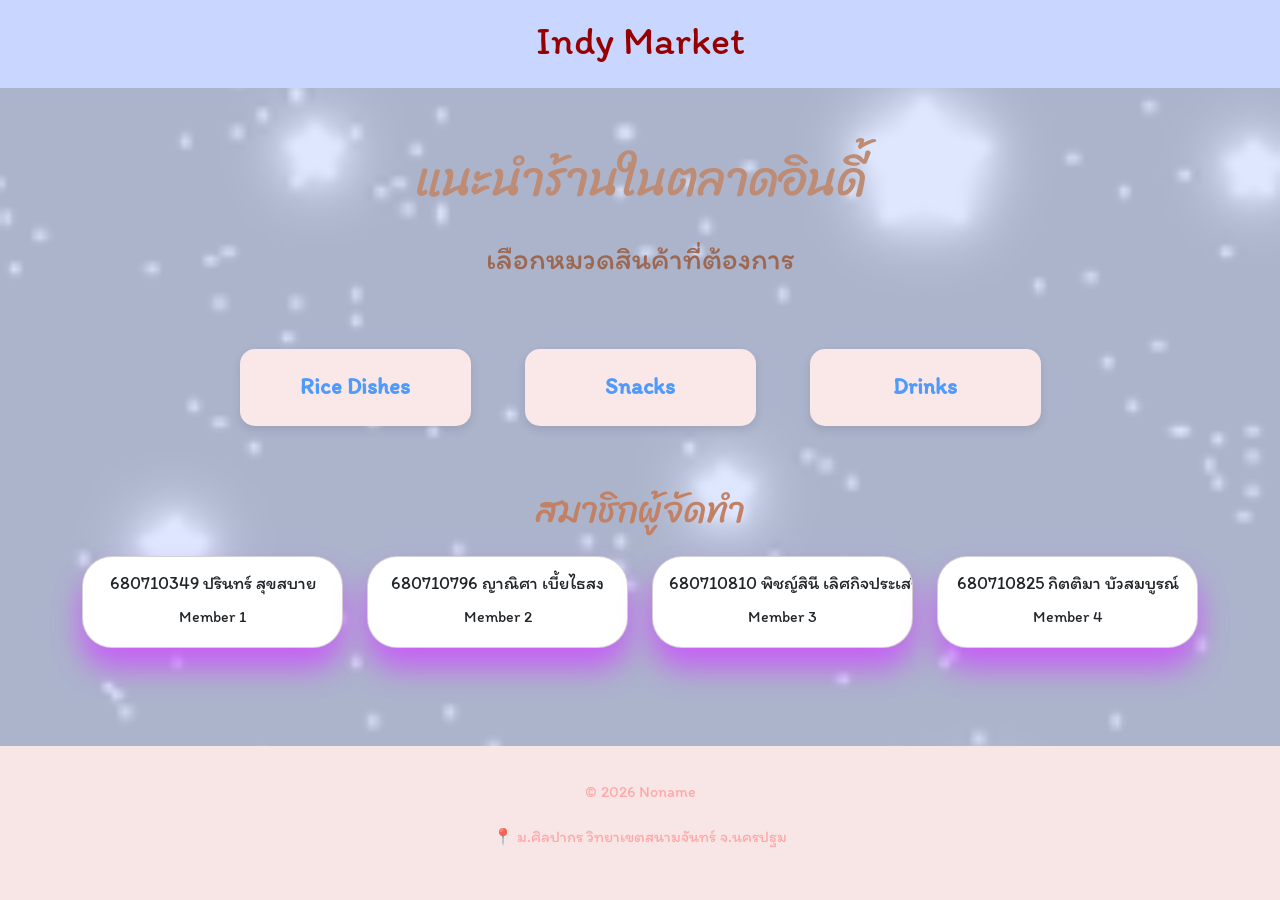
==== index.html @ 6334df79 "home v1" ====
<!DOCTYPE html>
<html>
        <head>
                <meta charset="UTF-8">
                <meta name="viewport" content="width=device-width, initial-scale=1.0">
                <title>No Name</title>
                <link href="https://cdn.jsdelivr.net/npm/bootstrap@5.3.8/dist/css/bootstrap.min.css" rel="stylesheet">
                <link rel="stylesheet" href="../css/style.css">
                <link href="https://fonts.googleapis.com/css2?family=Itim&family=Sriracha&display=swap" rel="stylesheet">
        </head>

<body>
        <header class="site-header text-center">
                <h1>Indy Market</h1>
        </header>
        <div class="stars"></div>
        <div class="container text-center mt-5">
        <h1 class="title">แนะนำร้านในตลาดอินดี้</h1>
        <p class="subtitle">เลือกหมวดสินค้าที่ต้องการ</p>
        <div class="row justify-content-center mt-5">

        
<div class="col-md-3">
        <a href="../pages/rice.html" class="menu-btn">Rice Dishes</a>
</div>
<div class="col-md-3">
        <a href="../pages/snacks.html" class="menu-btn">Snacks</a>
</div>
<div class="col-md-3">
        <a href="../pages/water.html" class="menu-btn">Drinks</a>
</div>
</div>
</div>


<div class="container mt-5">
        <h2 class="member-title text-center mb-4">สมาชิกผู้จัดทำ</h2>
<div class="row text-center">

<div class="col-md-3">
        <div class="card member-card">
                <div class="card-body">
                        <h5 class="card-title"> 680710349 ปรินทร์ สุขสบาย </h5>
                        <p class="card-text">Member 1</p>
                </div>
        </div>
</div>

<div class="col-md-3">
        <div class="card member-card">
                <div class="card-body">
                        <h5 class="card-title"> 680710796 ญาณิศา เบี้ยไธสง </h5>
                        <p class="card-text">Member 2</p>
                </div>
        </div>
</div>

<div class="col-md-3">
        <div class="card member-card">
                <div class="card-body">
                        <h5 class="card-title"> 680710810 พิชญ์สินี เลิศกิจประเสริฐ </h5>
                        <p class="card-text">Member 3</p>
                </div>
        </div>
</div>

<div class="col-md-3">
        <div class="card member-card">
                <div class="card-body">
                        <h5 class="card-title"> 680710825 กิตติมา บัวสมบูรณ์ </h5>
                        <p class="card-text">Member 4</p>
                 </div>
        </div>
</div>

</div>
</div>
<footer id="contact" class="site-footer">
        <p>&copy; 2026 Noname</p>
        <p>📍 ม.ศิลปากร วิทยาเขตสนามจันทร์ จ.นครปฐม</p>
</footer>
</body>
</html>
---- css/style.css ----
body {
    background-color: #d7e2ff;
    font-family:'Itim', cursive;
    font-size: 16px;
    line-height: 1.8;
    color: #9c6852;
    min-height:100vh;
    display:flex;
    flex-direction:column;
}

/* Header */
.site-header {
    background-color: #c9d6ff;
    color: rgb(150, 0, 0);
    padding: 1rem 2rem;
}

/* หัวข้อหลัก */
.title{
    font-family:'Sriracha', cursive;
    font-size:48px;
    margin-bottom:10px;
    line-height: 1.8;
    color: #be8b74;
}

/* ข้อความรอง */
.subtitle{
    font-size:30px;
    line-height: 1.8;
    color: #9c6852; 
}

/* ปุ่มเมนู */
.menu-btn{
display:block;
background-color:rgb(250, 231, 231);
color:#4e9afd;
text-decoration:none;
padding:18px;
margin:15px;
border-radius:15px;
font-size:1.4rem;
font-weight:bold;
box-shadow:0 4px 10px rgba(0,0,0,0.1);
transition:0.3s;
}

/* hover */
.menu-btn:hover{
background-color:#ff9e86;
transform:scale(1.05);
}

/* ดาวพื้นหลัง */
.stars{
position:fixed;
top:0;
left:0;
width:100%;
height:100%;
background:url("../pages/stars.gif");
background-size:cover;
z-index:-1;
opacity:0.2;
}

@keyframes twinkle{
0%{opacity:0.3;}
50%{opacity:0.9;}
100%{opacity:0.5;}
}
.member-title{
font-family:'Sriracha', cursive;
font-size:36px;
color:#c28165;
}

.member-card{
font-size:16px;
white-space: nowrap;
overflow: hidden;
text-overflow: ellipsis;
border-radius:30px;
box-shadow:0 20px 30px rgba(204, 75, 255, 0.799);
transition:0.5s;
font-family:'Itim', cursive;
}

.member-card:hover{
background-color:#d4ffff;
transform:scale(1.2);
}

.card-title{
font-size:18px;
}

.site-footer {
    margin-top:auto;
    background-color: #f8e6e6;
    color: rgba(255, 154, 154, 0.8);   /* ขาว 80% */
    text-align: center;
    padding: 2rem;
}
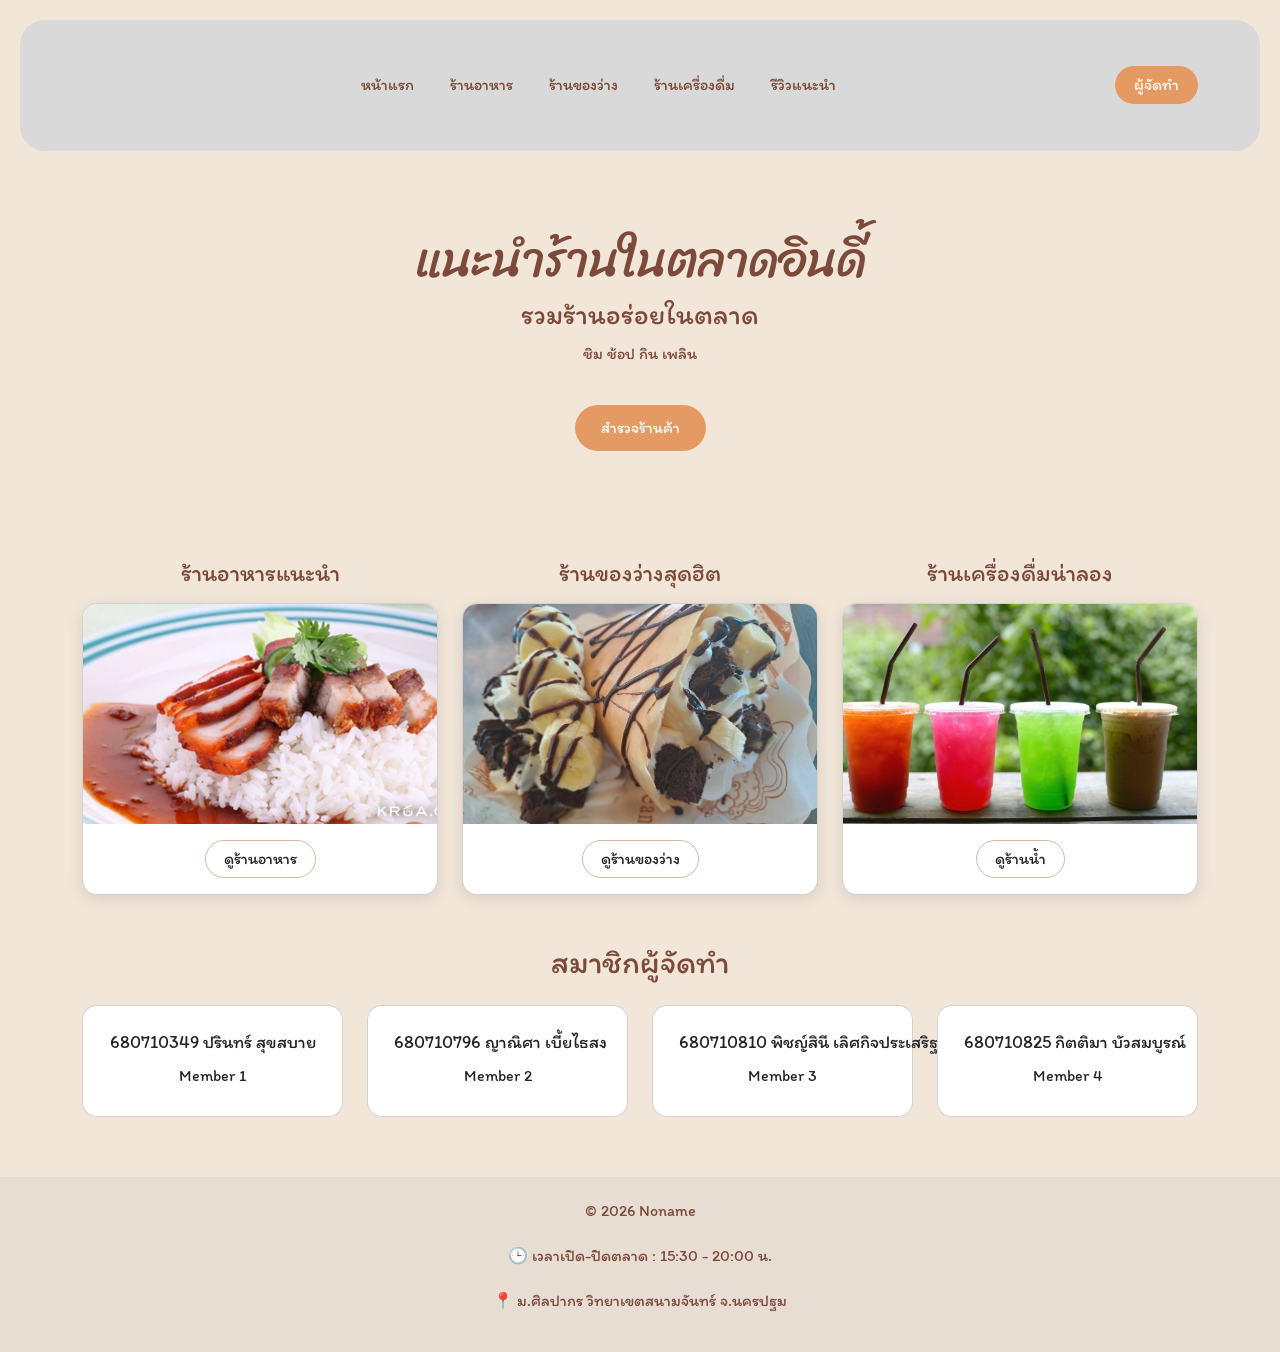
==== commit 6a5cdf3f: "style ma" ====
--- a/index.html
+++ b/index.html
@@ -3,41 +3,94 @@
         <head>
                 <meta charset="UTF-8">
                 <meta name="viewport" content="width=device-width, initial-scale=1.0">
-                <title>No Name</title>
+                <title>ตลาดแนะนำ</title>
                 <link href="https://cdn.jsdelivr.net/npm/bootstrap@5.3.8/dist/css/bootstrap.min.css" rel="stylesheet">
                 <link rel="stylesheet" href="../css/style.css">
                 <link href="https://fonts.googleapis.com/css2?family=Itim&family=Sriracha&display=swap" rel="stylesheet">
         </head>
 
 <body>
-        <header class="site-header text-center">
-                <h1>Indy Market</h1>
+        <header class="site-header">
+                <div class="container">
+                        <nav class="navbar navbar-expand-lg">
+                                <button class="navbar-toggler" data-bs-toggle="collapse" data-bs-target="#menu">☰</button>
+                                <div class="collapse navbar-collapse" id="menu">
+                                <ul class="navbar-nav mx-auto">
+                                        <li class="nav-item">
+                                                <a class="nav-link" href="#">หน้าแรก</a>
+                                        </li>
+                                        <li class="nav-item">
+                                                <a class="nav-link" href="rice.html">ร้านอาหาร</a>
+                                        </li>
+                                        <li class="nav-item">
+                                                <a class="nav-link" href="snacks.html">ร้านของว่าง</a>
+                                        </li>
+                                        <li class="nav-item">
+                                                <a class="nav-link" href="water.html">ร้านเครื่องดื่ม</a>
+                                        </li>
+                                        <li class="nav-item">
+                                                <a class="nav-link" href="#">รีวิวแนะนำ</a>
+                                        </li>
+                                </ul>
+                                <a href="#contact" class="btn creator-btn">ผู้จัดทำ</a>
+                        </div>
+                        </nav>
+                </div>
         </header>
-        <div class="stars"></div>
-        <div class="container text-center mt-5">
-        <h1 class="title">แนะนำร้านในตลาดอินดี้</h1>
-        <p class="subtitle">เลือกหมวดสินค้าที่ต้องการ</p>
-        <div class="row justify-content-center mt-5">
 
-        
-<div class="col-md-3">
-        <a href="../pages/rice.html" class="menu-btn">Rice Dishes</a>
-</div>
-<div class="col-md-3">
-        <a href="../pages/snacks.html" class="menu-btn">Snacks</a>
-</div>
-<div class="col-md-3">
-        <a href="../pages/water.html" class="menu-btn">Drinks</a>
+        <!-- Hero -->
+        <section class="hero text-center">
+                <h1>แนะนำร้านในตลาดอินดี้</h1>
+                <h3>รวมร้านอร่อยในตลาด</h3>
+                <p>ชิม ช้อป กิน เพลิน</p>
+                <a href="#food" class="btn explore-btn">สำรวจร้านค้า</a>
+        </section>
+
+<div class="container mt-5" id="food">
+<div class="row text-center g-4">
+
+<!-- ร้านอาหาร -->
+        <div class="col-lg-4 col-md-6">
+                <h4 class="section-title">ร้านอาหารแนะนำ</h4>
+                        <div class="card shop-card">
+                                <img src="../pages/rice.png" class="card-img-top">
+                                        <div class="card-body">
+                                                <a href="../pages/rice.html" class="btn shop-btn">ดูร้านอาหาร</a>
+                                        </div>
+                        </div>
+        </div>
+
+<!-- ร้านขนม -->
+        <div class="col-lg-4 col-md-6">
+                <h4 class="section-title">ร้านของว่างสุดฮิต</h4>
+                        <div class="card shop-card">
+                                <img src="../pages/sna.png" class="card-img-top">
+                                                <div class="card-body">
+                                                        <a href="../pages/snacks.html" class="btn shop-btn">ดูร้านของว่าง</a>
+                                                </div>
+                        </div>
+        </div>
+
+<!-- ร้านเครื่องดื่ม -->
+        <div class="col-lg-4 col-md-6">
+                <h4 class="section-title">ร้านเครื่องดื่มน่าลอง</h4>
+                        <div class="card shop-card">
+                                        <img src="../pages/wa.png" class="card-img-top">
+                                                <div class="card-body">
+                                                        <a href="../pages/water.html" class="btn shop-btn">ดูร้านน้ำ</a>
+                                                </div>
+                        </div>
+        </div>
+
 </div>
 </div>
-</div>
-
+                
 
 <div class="container mt-5">
         <h2 class="member-title text-center mb-4">สมาชิกผู้จัดทำ</h2>
 <div class="row text-center">
 
-<div class="col-md-3">
+<div class="col-lg-3 col-md-6 col-sm-12">
         <div class="card member-card">
                 <div class="card-body">
                         <h5 class="card-title"> 680710349 ปรินทร์ สุขสบาย </h5>
@@ -46,7 +99,7 @@
         </div>
 </div>
 
-<div class="col-md-3">
+<div class="col-lg-3 col-md-6 col-sm-12">
         <div class="card member-card">
                 <div class="card-body">
                         <h5 class="card-title"> 680710796 ญาณิศา เบี้ยไธสง </h5>
@@ -55,7 +108,7 @@
         </div>
 </div>
 
-<div class="col-md-3">
+<div class="col-lg-3 col-md-6 col-sm-12">
         <div class="card member-card">
                 <div class="card-body">
                         <h5 class="card-title"> 680710810 พิชญ์สินี เลิศกิจประเสริฐ </h5>
@@ -64,7 +117,7 @@
         </div>
 </div>
 
-<div class="col-md-3">
+<div class="col-lg-3 col-md-6 col-sm-12">
         <div class="card member-card">
                 <div class="card-body">
                         <h5 class="card-title"> 680710825 กิตติมา บัวสมบูรณ์ </h5>
@@ -77,7 +130,9 @@
 </div>
 <footer id="contact" class="site-footer">
         <p>&copy; 2026 Noname</p>
+        <p>🕒 เวลาเปิด-ปิดตลาด : 15:30 - 20:00 น.</p>
         <p>📍 ม.ศิลปากร วิทยาเขตสนามจันทร์ จ.นครปฐม</p>
 </footer>
+<script src="https://cdn.jsdelivr.net/npm/bootstrap@5.3.2/dist/js/bootstrap.bundle.min.js"></script>
 </body>
 </html>
--- a/css/style.css
+++ b/css/style.css
@@ -1,19 +1,37 @@
 body {
-    background-color: #d7e2ff;
+    background-color: #f2e6d9;
     font-family:'Itim', cursive;
     font-size: 16px;
     line-height: 1.8;
-    color: #9c6852;
+    color: #7b4a3a;
     min-height:100vh;
     display:flex;
     flex-direction:column;
 }
 
-/* Header */
-.site-header {
-    background-color: #c9d6ff;
-    color: rgb(150, 0, 0);
-    padding: 1rem 2rem;
+/* header */
+
+.site-header{
+
+background:#d9d9d9;
+padding:25px;
+border-radius:25px;
+margin:20px;
+
+}
+
+.logo{
+
+font-family:'Sriracha', cursive;
+font-size:22px;
+
+}
+
+.nav-link{
+
+color:#7a4a35;
+margin:10px;
+
 }
 
 /* หัวข้อหลัก */
@@ -32,75 +50,120 @@
     color: #9c6852; 
 }
 
-/* ปุ่มเมนู */
-.menu-btn{
-display:block;
-background-color:rgb(250, 231, 231);
-color:#4e9afd;
-text-decoration:none;
-padding:18px;
-margin:15px;
-border-radius:15px;
-font-size:1.4rem;
-font-weight:bold;
-box-shadow:0 4px 10px rgba(0,0,0,0.1);
-transition:0.3s;
+/* hover ปุ่ม */
+.btn:hover{
+    background-color:#f2e6d9;
+    color:#7b4a3a;
+    transition:0.3s;
 }
 
-/* hover */
-.menu-btn:hover{
-background-color:#ff9e86;
-transform:scale(1.05);
+/* ตอนกดปุ่ม */
+.btn:active{
+    background-color:#be8b74;
+    color:white;
+}.nav-link:hover{
+    background:#f2e6d9;
+    border-radius:10px;
 }
 
-/* ดาวพื้นหลัง */
-.stars{
-position:fixed;
-top:0;
-left:0;
-width:100%;
-height:100%;
-background:url("../pages/stars.gif");
-background-size:cover;
-z-index:-1;
-opacity:0.2;
+/* hero */
+.hero{
+padding:60px;
 }
 
-@keyframes twinkle{
-0%{opacity:0.3;}
-50%{opacity:0.9;}
-100%{opacity:0.5;}
-}
-.member-title{
+.hero h1{
 font-family:'Sriracha', cursive;
-font-size:36px;
-color:#c28165;
+font-size:48px;
 }
 
-.member-card{
-font-size:16px;
-white-space: nowrap;
-overflow: hidden;
-text-overflow: ellipsis;
-border-radius:30px;
-box-shadow:0 20px 30px rgba(204, 75, 255, 0.799);
-transition:0.5s;
-font-family:'Itim', cursive;
+.hero h3{
+margin-top:10px;
 }
 
-.member-card:hover{
-background-color:#d4ffff;
-transform:scale(1.2);
+.explore-btn{
+background:#e49a62;
+color:white;
+border-radius:25px;
+padding:10px 25px;
+margin-top:20px;
 }
 
-.card-title{
-font-size:18px;
+
+/* การ์ดร้าน */
+.section-title{
+margin-bottom:15px;
+}
+html{
+    scroll-behavior:smooth;
+}
+.shop-card{
+border-radius:15px;
+overflow:hidden;
+box-shadow:0 4px 15px rgba(0,0,0,0.1);
+}
+.explore-btn:hover{
+    background-color:#ffce9d;
+    color:#7b4a3a;
+}
+.shop-btn{
+border:1px solid #d8b7a6;
+border-radius:20px;
+padding:6px 18px;
 }
 
-.site-footer {
-    margin-top:auto;
-    background-color: #f8e6e6;
-    color: rgba(255, 154, 154, 0.8);   /* ขาว 80% */
-    text-align: center;
-    padding: 2rem;
+/* ปุ่มผู้จัดทำ */
+.creator-btn:hover{
+    background:#d4ecff;
+    color:#7b4a3a;
+}
+.creator-btn{
+background:#e49a62;
+color:white;
+border-radius:25px;
+padding:6px 18px;
+}
+
+.shop-card{
+border-radius:15px;
+overflow:hidden;
+box-shadow:0 4px 15px rgba(0,0,0,0.1);
+}
+
+.shop-card img{
+width:100%;
+height:220px;
+object-fit:cover;
+}
+
+.shop-card:hover{
+    transform:scale(1.05);
+}
+.member-card .card-title{
+    white-space: nowrap;
+    font-size:18px;
+}
+.member-card{
+    border-radius:15px;
+    padding:10px;
+    transition:0.3s;
+}
+
+/* การ์ดลอย */
+.member-card:hover{
+    background:#f8ca9a;
+    transform:translateY(-5px);
+}
+
+/* เปลี่ยนสีชื่อสมาชิก */
+.member-card:hover .card-title{
+    color:#000000;
+}
+
+/* footer */
+.site-footer{
+margin-top:60px;
+font-size:16px;
+background:#e8ddd2;
+text-align:center;
+padding:20px;
 }
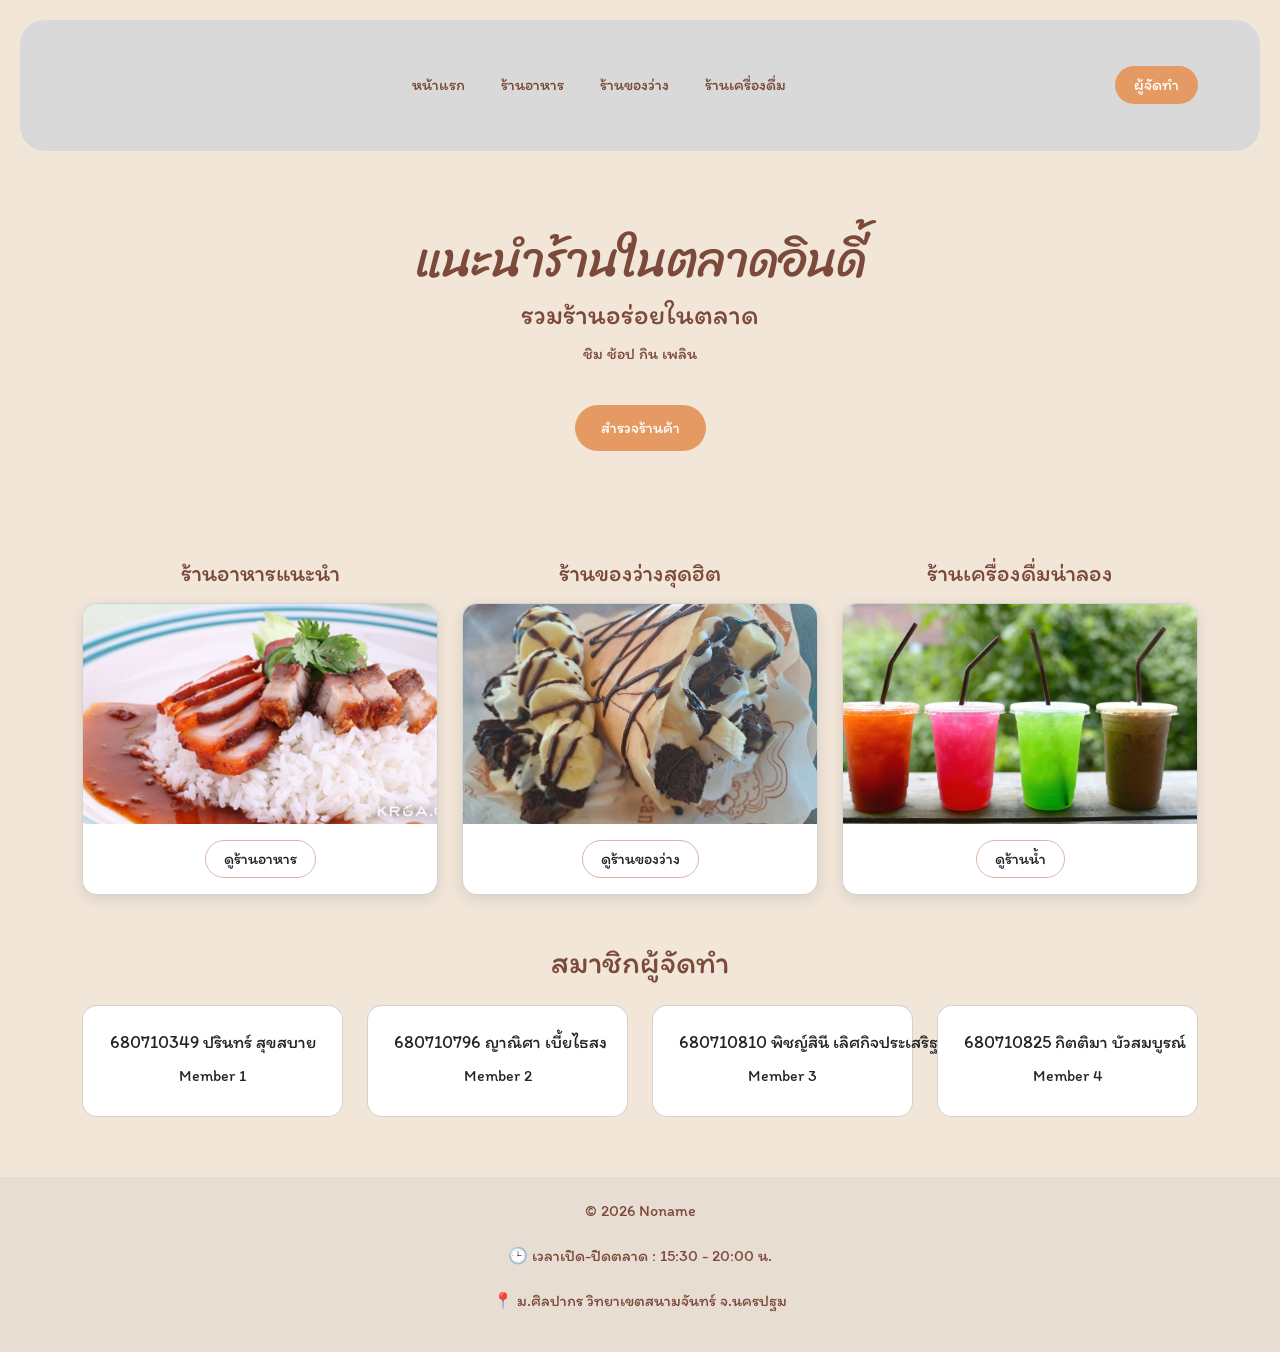
==== commit c8a05312: "link1ja" ====
--- a/index.html
+++ b/index.html
@@ -20,16 +20,13 @@
                                                 <a class="nav-link" href="#">หน้าแรก</a>
                                         </li>
                                         <li class="nav-item">
-                                                <a class="nav-link" href="rice.html">ร้านอาหาร</a>
+                                                <a class="nav-link" href="../pages/rice.html">ร้านอาหาร</a>
                                         </li>
                                         <li class="nav-item">
-                                                <a class="nav-link" href="snacks.html">ร้านของว่าง</a>
+                                                <a class="nav-link" href="../pages/snacks.html">ร้านของว่าง</a>
                                         </li>
                                         <li class="nav-item">
-                                                <a class="nav-link" href="water.html">ร้านเครื่องดื่ม</a>
-                                        </li>
-                                        <li class="nav-item">
-                                                <a class="nav-link" href="#">รีวิวแนะนำ</a>
+                                                <a class="nav-link" href="../pages/water.html">ร้านเครื่องดื่ม</a>
                                         </li>
                                 </ul>
                                 <a href="#contact" class="btn creator-btn">ผู้จัดทำ</a>
--- a/css/style.css
+++ b/css/style.css
@@ -166,4 +166,18 @@
 background:#e8ddd2;
 text-align:center;
 padding:20px;
+}
+
+.nav-btn{
+background:#e49a62;
+color:white;
+border-radius:25px;
+padding:8px 20px;
+margin:5px;
+transition:0.3s;
+}
+
+.nav-btn:hover{
+background:#ffce9d;
+color:#7b4a3a;
 }
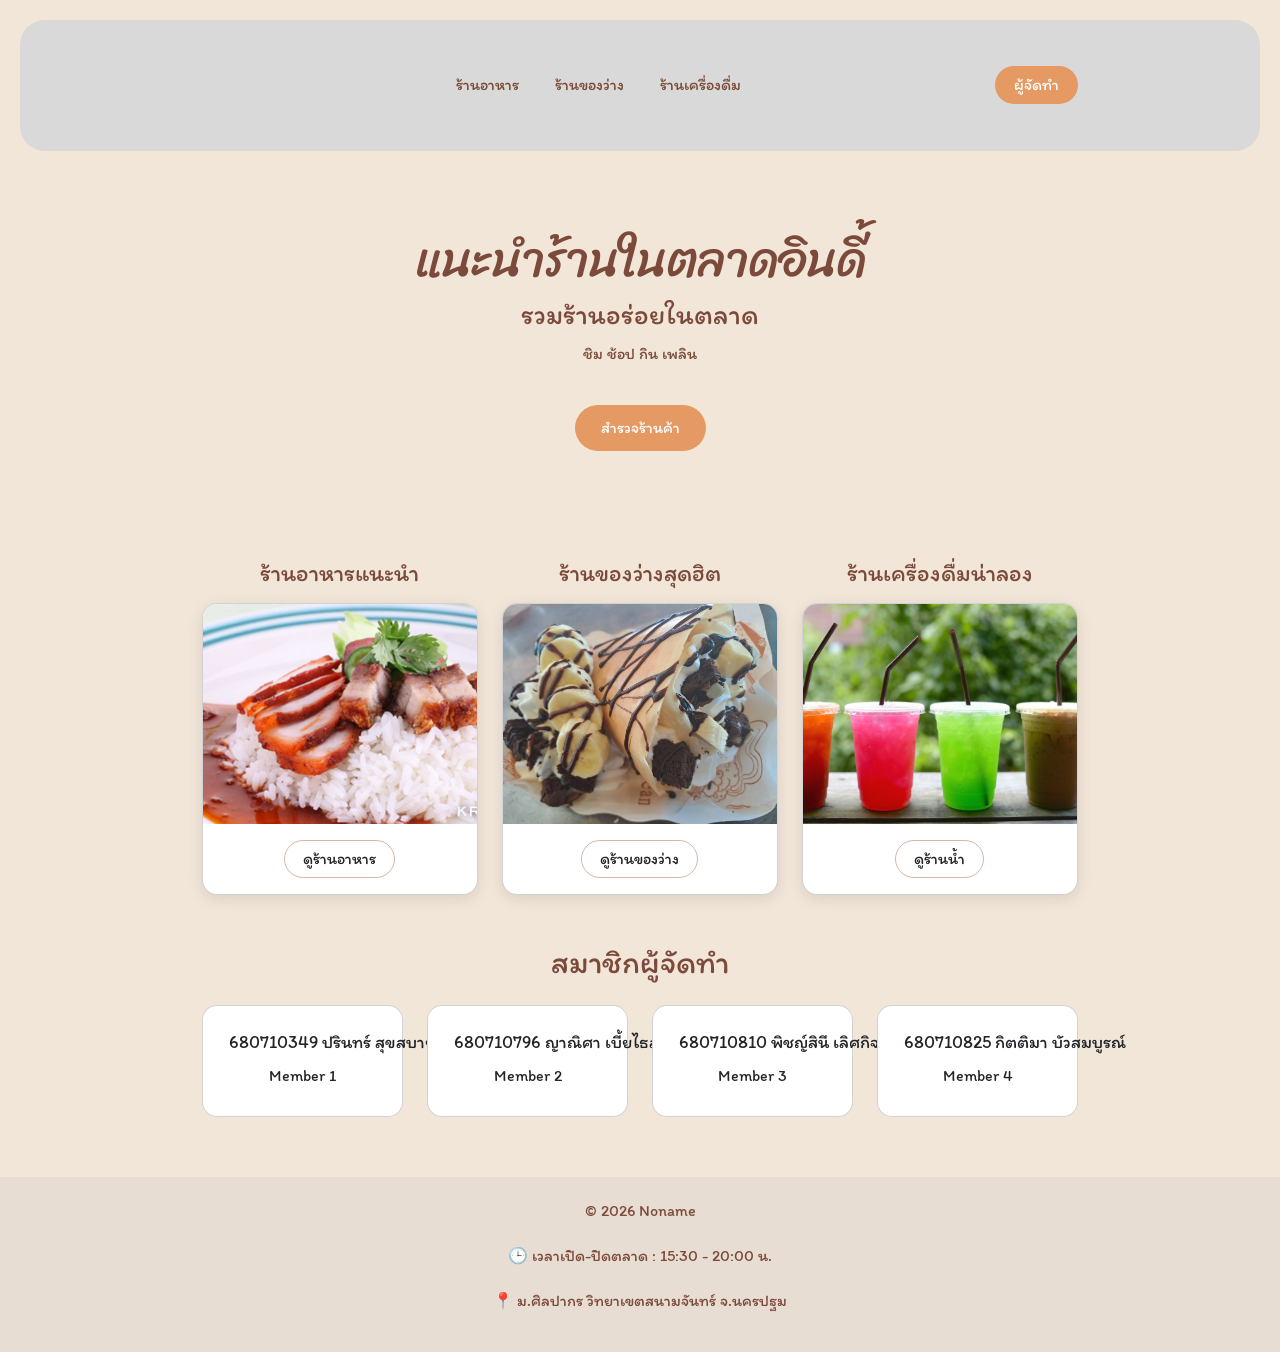
==== commit 7eb4de9c: "update wa" ====
--- a/index.html
+++ b/index.html
@@ -16,9 +16,7 @@
                                 <button class="navbar-toggler" data-bs-toggle="collapse" data-bs-target="#menu">☰</button>
                                 <div class="collapse navbar-collapse" id="menu">
                                 <ul class="navbar-nav mx-auto">
-                                        <li class="nav-item">
-                                                <a class="nav-link" href="#">หน้าแรก</a>
-                                        </li>
+                                        
                                         <li class="nav-item">
                                                 <a class="nav-link" href="../pages/rice.html">ร้านอาหาร</a>
                                         </li>
--- a/css/style.css
+++ b/css/style.css
@@ -19,6 +19,18 @@
 margin:20px;
 
 }
+.container{
+max-width:1000px;
+max-width:900px;
+margin:auto;
+}
+/* ปุ่ม Home */
+.bottom-menu{
+    position:fixed;
+    bottom:20px;
+    left:20px;
+    z-index:9999;
+}
 
 .logo{
 
@@ -88,7 +100,15 @@
 margin-top:20px;
 }
 
-
+.food-img{
+    border:2px solid #ae917c;
+    border-radius:15px;
+    transition:0.3s;
+}
+
+.food-img:hover{
+    transform:scale(1.05);
+}
 /* การ์ดร้าน */
 .section-title{
 margin-bottom:15px;
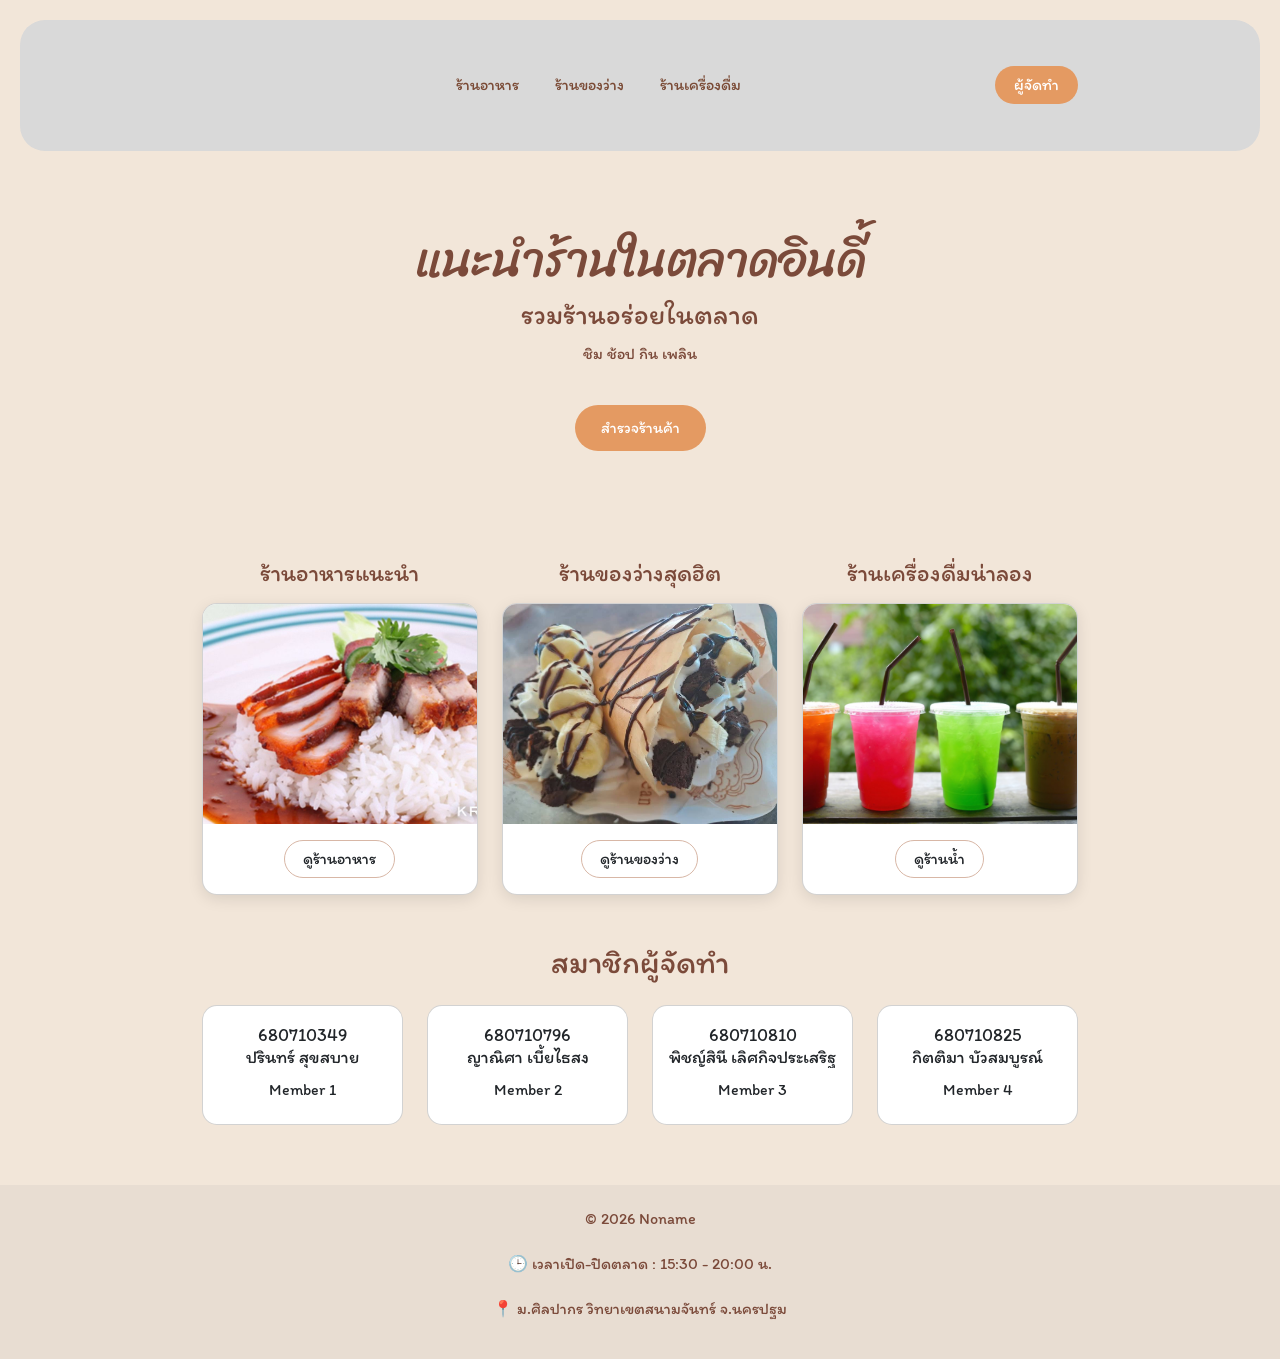
==== commit 6c1d916c: "new" ====
--- a/index.html
+++ b/index.html
@@ -83,12 +83,12 @@
 
 <div class="container mt-5">
         <h2 class="member-title text-center mb-4">สมาชิกผู้จัดทำ</h2>
-<div class="row text-center">
+<div class="row text-center g-4 justify-content-center align-items-stretch align-items-stretch">
 
 <div class="col-lg-3 col-md-6 col-sm-12">
         <div class="card member-card">
                 <div class="card-body">
-                        <h5 class="card-title"> 680710349 ปรินทร์ สุขสบาย </h5>
+                        <h5 class="card-title"> 680710349 <br> ปรินทร์ สุขสบาย </h5>
                         <p class="card-text">Member 1</p>
                 </div>
         </div>
@@ -97,7 +97,7 @@
 <div class="col-lg-3 col-md-6 col-sm-12">
         <div class="card member-card">
                 <div class="card-body">
-                        <h5 class="card-title"> 680710796 ญาณิศา เบี้ยไธสง </h5>
+                        <h5 class="card-title"> 680710796 <br> ญาณิศา เบี้ยไธสง </h5>
                         <p class="card-text">Member 2</p>
                 </div>
         </div>
@@ -106,7 +106,7 @@
 <div class="col-lg-3 col-md-6 col-sm-12">
         <div class="card member-card">
                 <div class="card-body">
-                        <h5 class="card-title"> 680710810 พิชญ์สินี เลิศกิจประเสริฐ </h5>
+                        <h5 class="card-title"> 680710810 <br> พิชญ์สินี เลิศกิจประเสริฐ </h5>
                         <p class="card-text">Member 3</p>
                 </div>
         </div>
@@ -115,7 +115,7 @@
 <div class="col-lg-3 col-md-6 col-sm-12">
         <div class="card member-card">
                 <div class="card-body">
-                        <h5 class="card-title"> 680710825 กิตติมา บัวสมบูรณ์ </h5>
+                        <h5 class="card-title"> 680710825 <br> กิตติมา บัวสมบูรณ์ </h5>
                         <p class="card-text">Member 4</p>
                  </div>
         </div>
--- a/css/style.css
+++ b/css/style.css
@@ -159,19 +159,29 @@
     transform:scale(1.05);
 }
 .member-card .card-title{
+    font-size:18px;
     white-space: nowrap;
-    font-size:18px;
+    overflow: hidden;
+    text-overflow: ellipsis;
+    max-width:100%;
+    display:block;
 }
 .member-card{
+    height:100%;
     border-radius:15px;
-    padding:10px;
+    padding:15px;
     transition:0.3s;
+    height:120px;
+    display:flex;
+    align-items:center;
+    justify-content:center;
 }
 
 /* การ์ดลอย */
 .member-card:hover{
     background:#f8ca9a;
     transform:translateY(-5px);
+    box-shadow:0 8px 20px rgba(0,0,0,0.15);
 }
 
 /* เปลี่ยนสีชื่อสมาชิก */
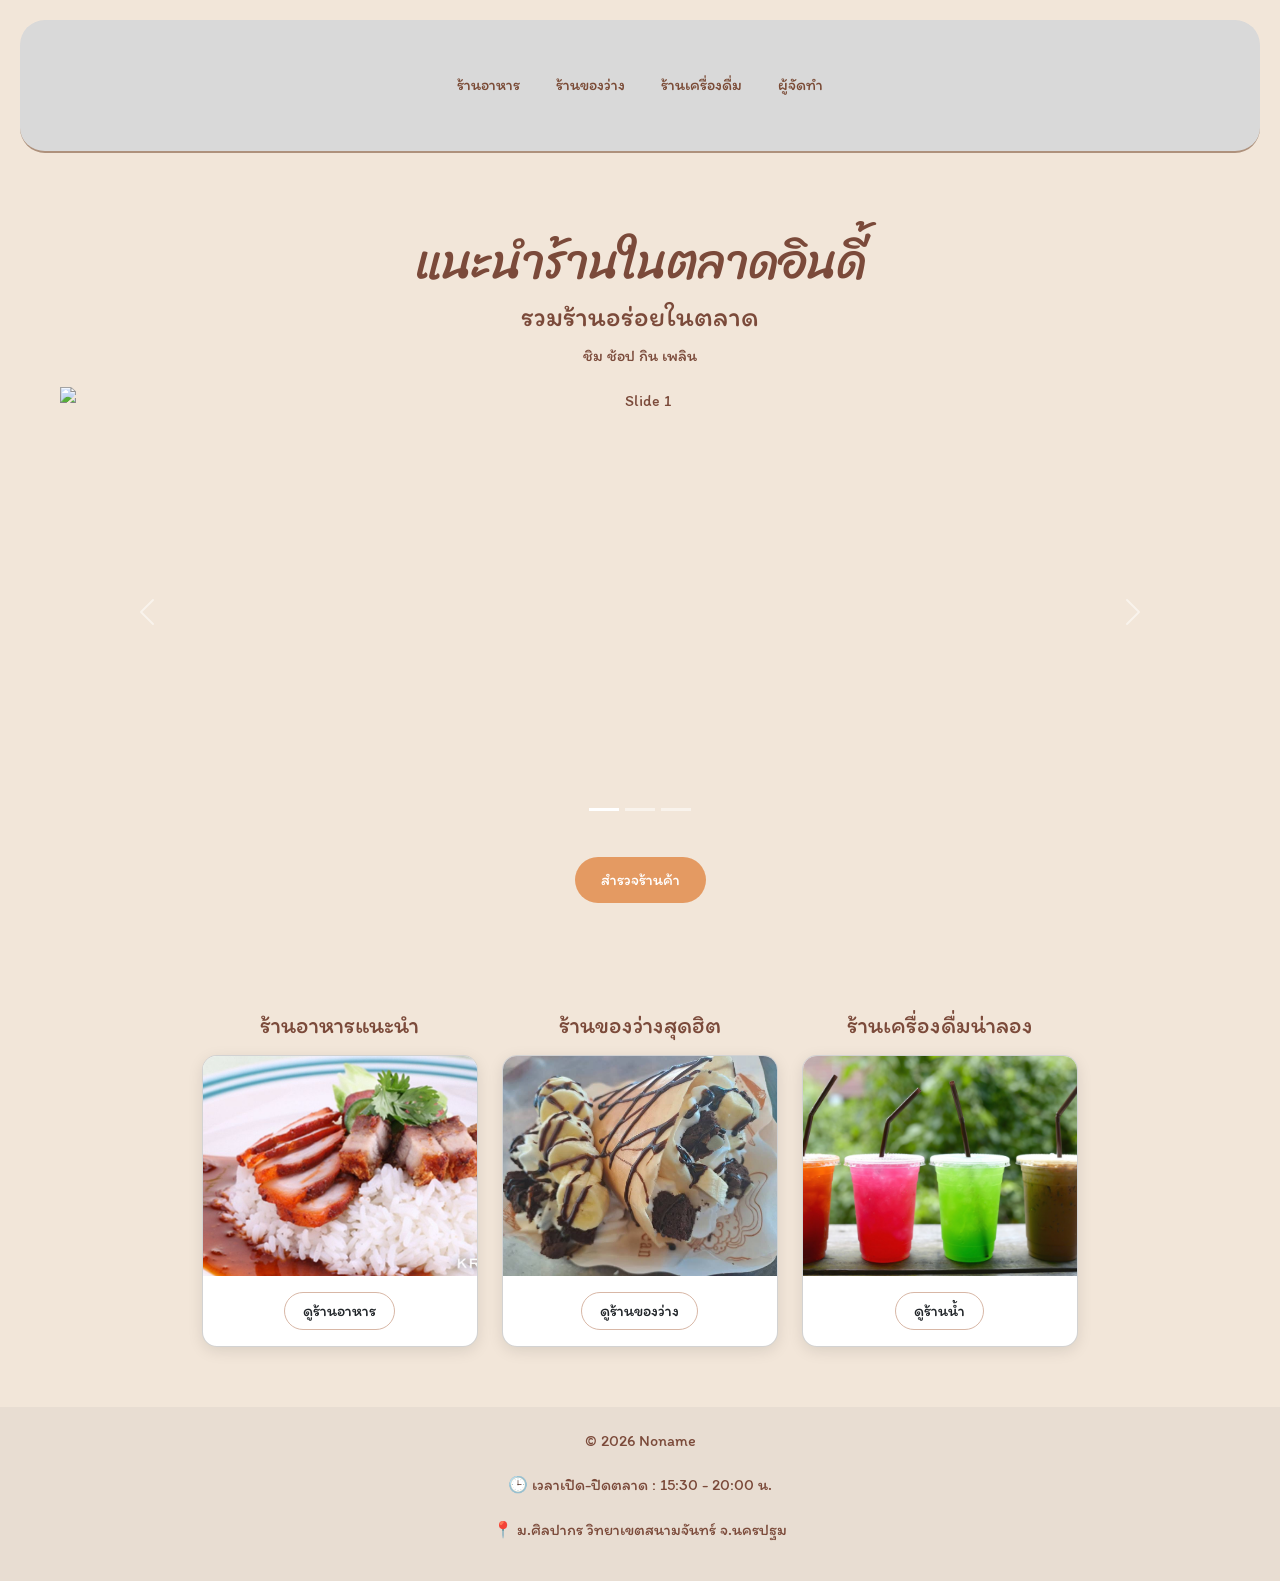
==== commit b40655f0: "new" ====
--- a/index.html
+++ b/index.html
@@ -26,8 +26,11 @@
                                         <li class="nav-item">
                                                 <a class="nav-link" href="../pages/water.html">ร้านเครื่องดื่ม</a>
                                         </li>
+                                        <li class="nav-item">
+                                                <a class="nav-link" href="../pages/ice.html">ผู้จัดทำ</a>
+                                        </li>
                                 </ul>
-                                <a href="#contact" class="btn creator-btn">ผู้จัดทำ</a>
+                
                         </div>
                         </nav>
                 </div>
@@ -38,6 +41,60 @@
                 <h1>แนะนำร้านในตลาดอินดี้</h1>
                 <h3>รวมร้านอร่อยในตลาด</h3>
                 <p>ชิม ช้อป กิน เพลิน</p>
+                <!-- Carousel พื้นฐาน -->
+                        <div id="myCarousel" class="carousel slide" data-bs-ride="carousel">
+
+                        <!-- Indicators (จุดบอกสไลด์) -->
+                        <div class="carousel-indicators">
+                                <button type="button" data-bs-target="#myCarousel" data-bs-slide-to="0" class="active"></button>
+                                <button type="button" data-bs-target="#myCarousel" data-bs-slide-to="1"></button>
+                                <button type="button" data-bs-target="#myCarousel" data-bs-slide-to="2"></button>
+                        </div>
+
+                        <!-- Slides -->
+                        <div class="carousel-inner">
+                                <div class="carousel-item active">
+                                <img src="https://i.postimg.cc/KzLmdCh3/1.jpg" class="d-block w-100" alt="Slide 1" width="500" height="450">
+                               
+                                </div>
+                                <div class="carousel-item">
+                                <img src="https://scontent.fbkk33-2.fna.fbcdn.net/v/t39.30808-6/510193749_1153983816762074_2820450658507526796_n.jpg?stp=cp6_dst-jpg_tt6&_nc_cat=109&ccb=1-7&_nc_sid=13d280&_nc_eui2=AeEBhCdNfhrF-qLbdo3KCYIJqWS2WMql0h-pZLZYyqXSH6rpvmePRrtg4UWj5dyEPxiIU3N_XhPdzPKgiCu7YcBo&_nc_ohc=tNY5rYXUB2MQ7kNvwHTOmKI&_nc_oc=AdnfHryP4kBU_SiB1wE0wpzYNrBWZfUtfPgLgjL4pq0D6QskIhlS4ToskWWxEwYuJoo&_nc_zt=23&_nc_ht=scontent.fbkk33-2.fna&_nc_gid=4p8emokaq4-mhHpvH0U1OA&_nc_ss=8&oh=00_AfzwMH_Vuwx-Tbprw8XoIXURTnydIJXQMR0BeDtoE3vfzQ&oe=69B9F472" class="d-block w-100" alt="Slide 2" width="500" height="450">
+
+                                </div>
+                                <div class="carousel-item">
+                                <img src="https://scontent.fkdt1-1.fna.fbcdn.net/v/t39.30808-6/615420239_875324478614433_8779172358465525591_n.jpg?stp=cp6_dst-jpg_tt6&_nc_cat=107&ccb=1-7&_nc_sid=7b2446&_nc_eui2=AeHPKQT2z1NVSbApFg1PCSKh60agjzmBt0TrRqCPOYG3RKDEYuJs1vc76LQyitNCXGxnHInR-ipdxaTIwRWOTvw2&_nc_ohc=bkNRH2ocEUIQ7kNvwGaqqzT&_nc_oc=AdlYj5SV9rppnhLKIAHvQYfa-nMNo75VNle6vpV6VwgWq8TR326AMra5vtzRMMQCvko&_nc_zt=23&_nc_ht=scontent.fkdt1-1.fna&_nc_gid=spc-13GFuRXxCVZvRwbu1w&_nc_ss=8&oh=00_AfyHv4jgzbElEg66R172bD5XRJ98-a7A9ds0ZSiOQ4qTkg&oe=69BB2244" class="d-block w-100" alt="Slide 3" width="500" height="450">
+                               
+                                </div>
+                        </div>
+
+                        <!-- ปุ่มเลื่อน -->
+                        <button class="carousel-control-prev" type="button" data-bs-target="#myCarousel" data-bs-slide="prev">
+                                <span class="carousel-control-prev-icon"></span>
+                        </button>
+                        <button class="carousel-control-next" type="button" data-bs-target="#myCarousel" data-bs-slide="next">
+                                <span class="carousel-control-next-icon"></span>
+                        </button>
+
+                        </div>
+                <!-- หยุดเปลี่ยนสไลด์อัตโนมัติ -->
+                        <div class="carousel slide" data-bs-ride="false">
+
+                        <!-- กำหนดระยะเวลาต่อสไลด์ (5 วินาที) -->
+                        <div class="carousel-item active" data-bs-interval="5000">
+
+                        <!-- ปิด Touch Swipe บน Mobile -->
+                        <div class="carousel slide" data-bs-touch="false">
+
+                        <!-- ควบคุมด้วย JavaScript -->
+                        <script>
+                                const carousel = new bootstrap.Carousel('#myCarousel', {
+                                interval: 3000,  // เปลี่ยนทุก 3 วินาที
+                                wrap: true,      // วนรอบ
+                                pause: 'hover'   // หยุดเมื่อ hover
+                                });
+                                carousel.next();     // เลื่อนถัดไป
+                                carousel.prev();     // เลื่อนก่อนหน้า
+                        </script>
                 <a href="#food" class="btn explore-btn">สำรวจร้านค้า</a>
         </section>
 
@@ -79,50 +136,6 @@
 
 </div>
 </div>
-                
-
-<div class="container mt-5">
-        <h2 class="member-title text-center mb-4">สมาชิกผู้จัดทำ</h2>
-<div class="row text-center g-4 justify-content-center align-items-stretch align-items-stretch">
-
-<div class="col-lg-3 col-md-6 col-sm-12">
-        <div class="card member-card">
-                <div class="card-body">
-                        <h5 class="card-title"> 680710349 <br> ปรินทร์ สุขสบาย </h5>
-                        <p class="card-text">Member 1</p>
-                </div>
-        </div>
-</div>
-
-<div class="col-lg-3 col-md-6 col-sm-12">
-        <div class="card member-card">
-                <div class="card-body">
-                        <h5 class="card-title"> 680710796 <br> ญาณิศา เบี้ยไธสง </h5>
-                        <p class="card-text">Member 2</p>
-                </div>
-        </div>
-</div>
-
-<div class="col-lg-3 col-md-6 col-sm-12">
-        <div class="card member-card">
-                <div class="card-body">
-                        <h5 class="card-title"> 680710810 <br> พิชญ์สินี เลิศกิจประเสริฐ </h5>
-                        <p class="card-text">Member 3</p>
-                </div>
-        </div>
-</div>
-
-<div class="col-lg-3 col-md-6 col-sm-12">
-        <div class="card member-card">
-                <div class="card-body">
-                        <h5 class="card-title"> 680710825 <br> กิตติมา บัวสมบูรณ์ </h5>
-                        <p class="card-text">Member 4</p>
-                 </div>
-        </div>
-</div>
-
-</div>
-</div>
 <footer id="contact" class="site-footer">
         <p>&copy; 2026 Noname</p>
         <p>🕒 เวลาเปิด-ปิดตลาด : 15:30 - 20:00 น.</p>
--- a/css/style.css
+++ b/css/style.css
@@ -8,22 +8,13 @@
     display:flex;
     flex-direction:column;
 }
-
-/* header */
-
-.site-header{
-
-background:#d9d9d9;
-padding:25px;
-border-radius:25px;
-margin:20px;
-
-}
-.container{
-max-width:1000px;
-max-width:900px;
-margin:auto;
-}
+.food-img {
+        border: 2px solid #ae917c;
+            border-radius: 15px;
+                object-fit: cover; 
+                    aspect-ratio: 4 / 3; 
+}
+
 /* ปุ่ม Home */
 .bottom-menu{
     position:fixed;
@@ -62,6 +53,23 @@
     color: #9c6852; 
 }
 
+/* header */
+
+.site-header{
+text-align:center;
+background:#d9d9d9;
+padding:25px;
+border-radius:25px;
+margin:20px;
+border-bottom:2px solid #ae917c;
+color:#964D32;
+}
+.container{
+max-width:1000px;
+max-width:900px;
+margin:auto;
+}
+ 
 /* hover ปุ่ม */
 .btn:hover{
     background-color:#f2e6d9;
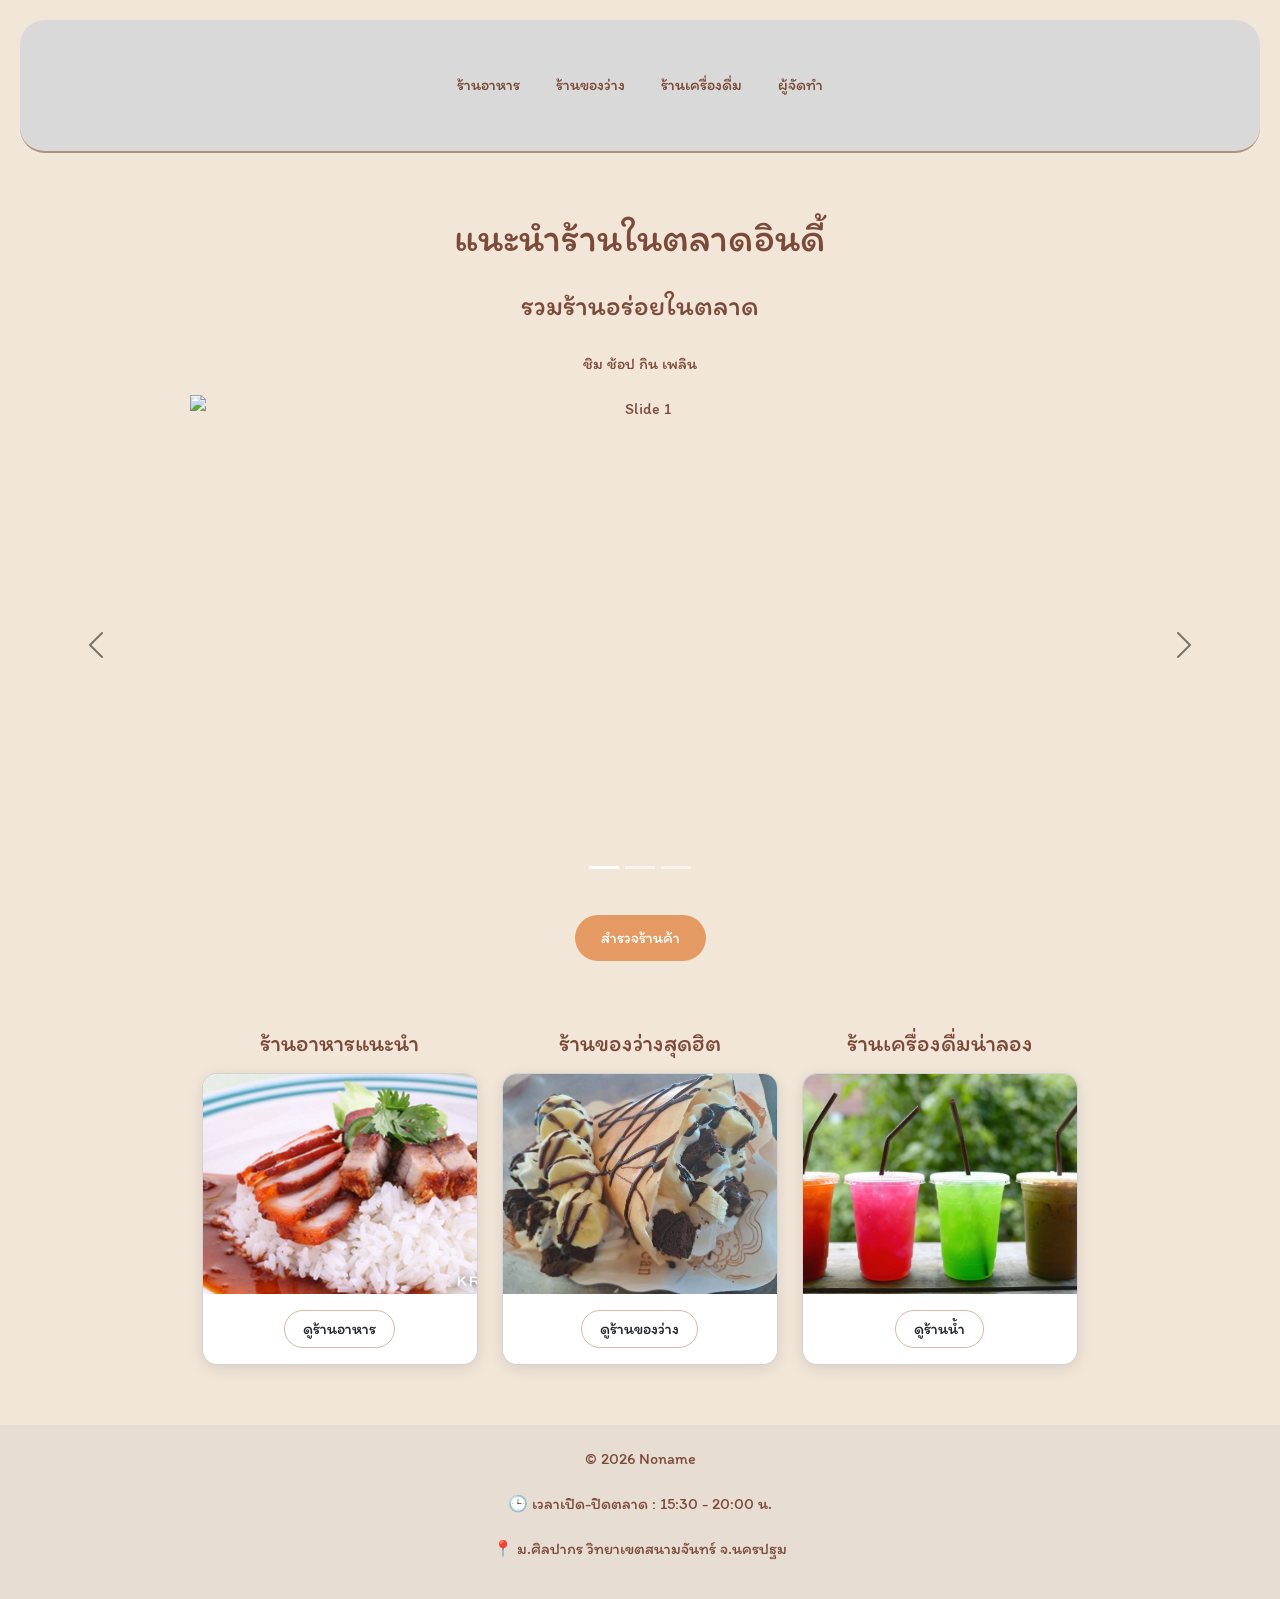
==== commit 42d64c26: "por" ====
--- a/index.html
+++ b/index.html
@@ -27,7 +27,7 @@
                                                 <a class="nav-link" href="../pages/water.html">ร้านเครื่องดื่ม</a>
                                         </li>
                                         <li class="nav-item">
-                                                <a class="nav-link" href="../pages/ice.html">ผู้จัดทำ</a>
+                                                <a class="nav-link" href="https://webtech-pied-beta.vercel.app/pages/name.html">ผู้จัดทำ</a>
                                         </li>
                                 </ul>
                 
@@ -54,16 +54,13 @@
                         <!-- Slides -->
                         <div class="carousel-inner">
                                 <div class="carousel-item active">
-                                <img src="https://i.postimg.cc/KzLmdCh3/1.jpg" class="d-block w-100" alt="Slide 1" width="500" height="450">
-                               
+                                        <img src="https://i.postimg.cc/KzLmdCh3/1.jpg" class="d-block w-100 carousel-img" alt="Slide 1">
                                 </div>
                                 <div class="carousel-item">
-                                <img src="https://scontent.fbkk33-2.fna.fbcdn.net/v/t39.30808-6/510193749_1153983816762074_2820450658507526796_n.jpg?stp=cp6_dst-jpg_tt6&_nc_cat=109&ccb=1-7&_nc_sid=13d280&_nc_eui2=AeEBhCdNfhrF-qLbdo3KCYIJqWS2WMql0h-pZLZYyqXSH6rpvmePRrtg4UWj5dyEPxiIU3N_XhPdzPKgiCu7YcBo&_nc_ohc=tNY5rYXUB2MQ7kNvwHTOmKI&_nc_oc=AdnfHryP4kBU_SiB1wE0wpzYNrBWZfUtfPgLgjL4pq0D6QskIhlS4ToskWWxEwYuJoo&_nc_zt=23&_nc_ht=scontent.fbkk33-2.fna&_nc_gid=4p8emokaq4-mhHpvH0U1OA&_nc_ss=8&oh=00_AfzwMH_Vuwx-Tbprw8XoIXURTnydIJXQMR0BeDtoE3vfzQ&oe=69B9F472" class="d-block w-100" alt="Slide 2" width="500" height="450">
-
+                                        <img src="https://i.postimg.cc/qRb7LTxn/1000009461.jpg" class="d-block w-100 carousel-img" alt="Slide 2">
                                 </div>
                                 <div class="carousel-item">
-                                <img src="https://scontent.fkdt1-1.fna.fbcdn.net/v/t39.30808-6/615420239_875324478614433_8779172358465525591_n.jpg?stp=cp6_dst-jpg_tt6&_nc_cat=107&ccb=1-7&_nc_sid=7b2446&_nc_eui2=AeHPKQT2z1NVSbApFg1PCSKh60agjzmBt0TrRqCPOYG3RKDEYuJs1vc76LQyitNCXGxnHInR-ipdxaTIwRWOTvw2&_nc_ohc=bkNRH2ocEUIQ7kNvwGaqqzT&_nc_oc=AdlYj5SV9rppnhLKIAHvQYfa-nMNo75VNle6vpV6VwgWq8TR326AMra5vtzRMMQCvko&_nc_zt=23&_nc_ht=scontent.fkdt1-1.fna&_nc_gid=spc-13GFuRXxCVZvRwbu1w&_nc_ss=8&oh=00_AfyHv4jgzbElEg66R172bD5XRJ98-a7A9ds0ZSiOQ4qTkg&oe=69BB2244" class="d-block w-100" alt="Slide 3" width="500" height="450">
-                               
+                                        <img src="https://scontent.fkdt1-1.fna.fbcdn.net/v/t39.30808-6/615420239_875324478614433_8779172358465525591_n.jpg?stp=cp6_dst-jpg_tt6&_nc_cat=107&ccb=1-7&_nc_sid=7b2446&_nc_eui2=AeHPKQT2z1NVSbApFg1PCSKh60agjzmBt0TrRqCPOYG3RKDEYuJs1vc76LQyitNCXGxnHInR-ipdxaTIwRWOTvw2&_nc_ohc=bkNRH2ocEUIQ7kNvwGaqqzT&_nc_oc=AdlYj5SV9rppnhLKIAHvQYfa-nMNo75VNle6vpV6VwgWq8TR326AMra5vtzRMMQCvko&_nc_zt=23&_nc_ht=scontent.fkdt1-1.fna&_nc_gid=spc-13GFuRXxCVZvRwbu1w&_nc_ss=8&oh=00_AfyHv4jgzbElEg66R172bD5XRJ98-a7A9ds0ZSiOQ4qTkg&oe=69BB2244" class="d-block w-100 carousel-img" alt="Slide 3">
                                 </div>
                         </div>
 
--- a/css/style.css
+++ b/css/style.css
@@ -86,18 +86,41 @@
     border-radius:10px;
 }
 
-/* hero */
-.hero{
-padding:60px;
-}
-
-.hero h1{
-font-family:'Sriracha', cursive;
-font-size:48px;
-}
-
-.hero h3{
-margin-top:10px;
+/* --- Hero --- */
+
+.hero {
+    padding: 20px 0 !important; 
+    
+}
+
+.carousel-control-next-icon, .carousel-control-prev-icon {
+    filter: invert(1); 
+}
+.hero h1, .hero h3, .hero p {
+    padding-top: 20px;
+    padding-left: 15px;
+    padding-right: 15px;
+}
+
+
+.carousel-img {
+    width: 100%; 
+    height: 500px; 
+    max-width: 900px;
+    object-fit: cover; 
+    margin: 0 auto;
+    object-position: center;
+    display: block;
+}
+
+.carousel-inner {
+    background-color: #f2e6d9;
+}
+
+@media (max-width: 1200px) {
+    .carousel-img {
+        height: 600px !important;
+    }
 }
 
 .explore-btn{
